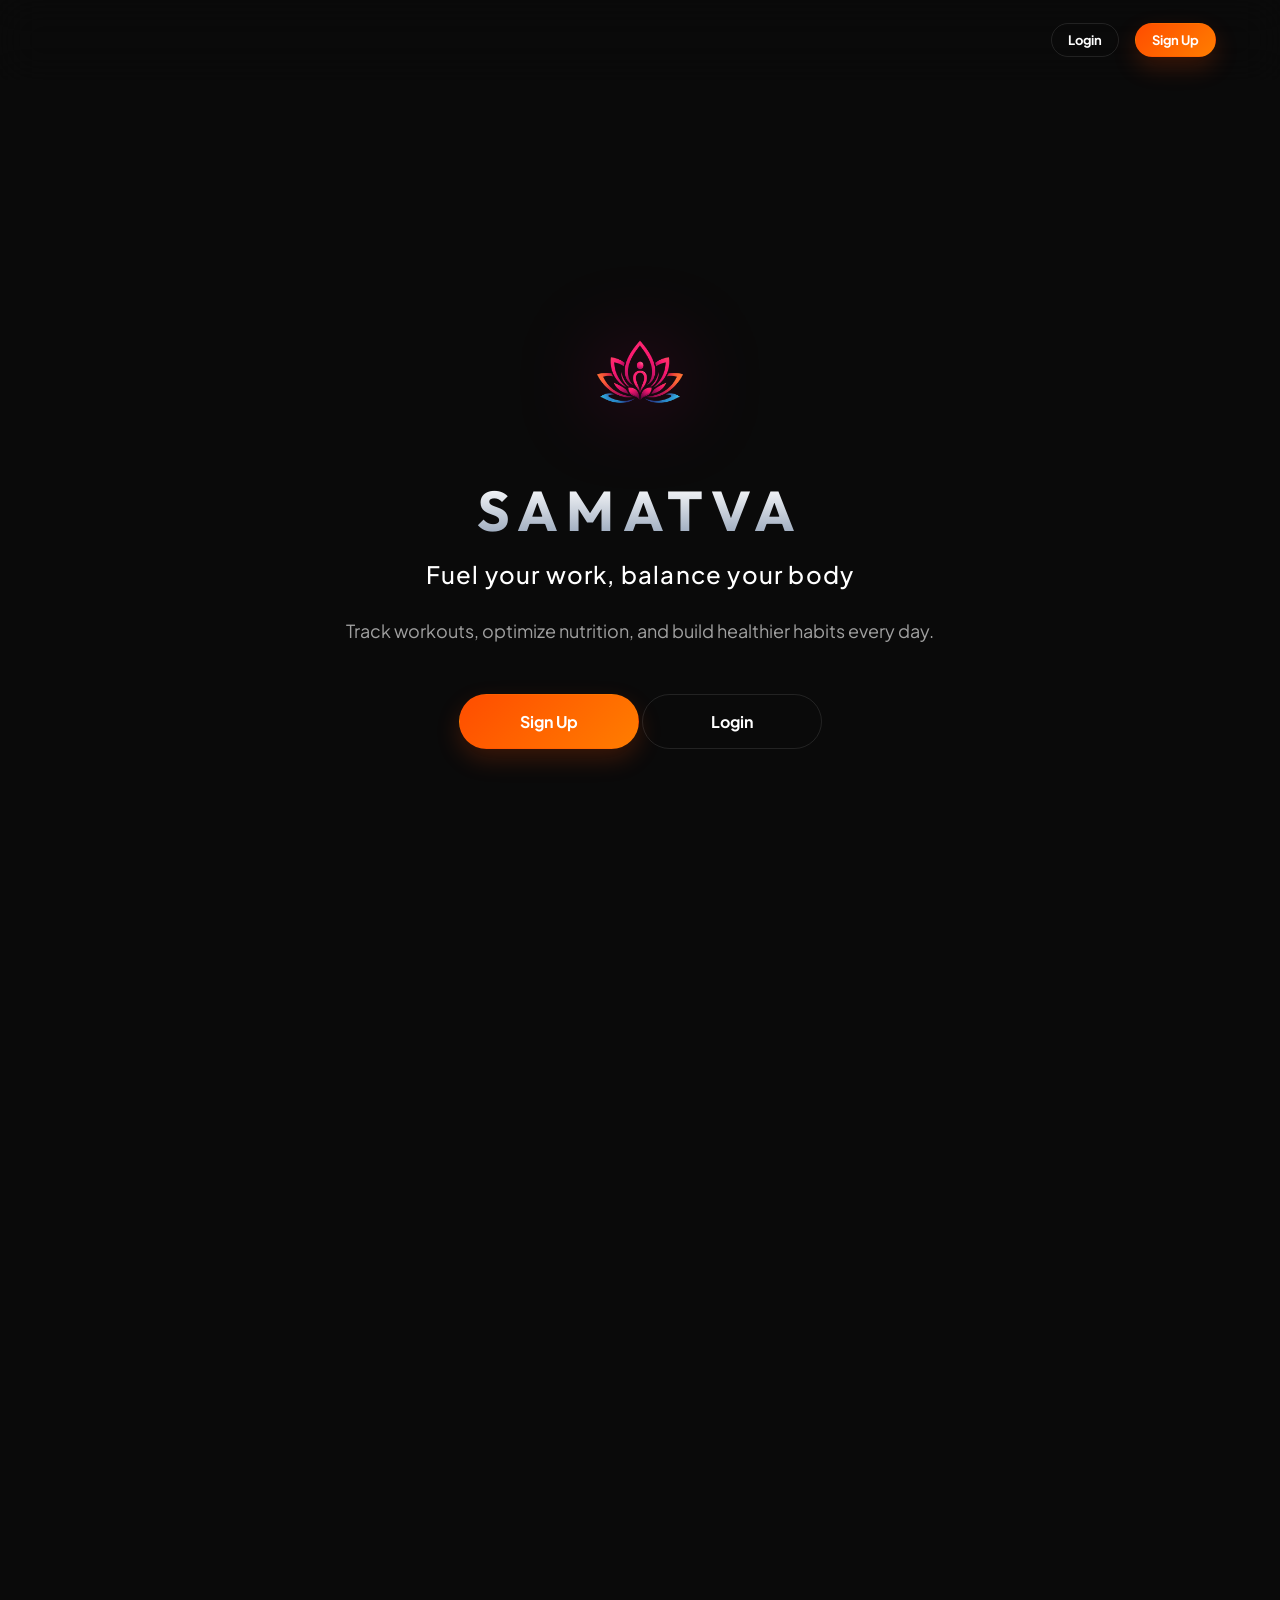
==== templates/index.html @ 3ac5e212 "Initial commit for Samatva" ====
<!DOCTYPE html>
<html lang="en">
<head>
<meta charset="UTF-8"/>
<meta name="viewport" content="width=device-width, initial-scale=1.0"/>
<title>Samatva — Fuel your work, balance your body</title>
<meta name="description" content="Samatva: track workouts, optimize nutrition, and build healthier habits every day."/>
<link rel="stylesheet" href="/static/css/samatva.css"/>
</head>
<body>

<!-- ═══════════════════════════════════════
     HEADER
════════════════════════════════════════ -->
<header id="main-header" style="display:none;">
  <div class="nav-container">
    <a href="#" class="logo-wrap" onclick="navTo('page-home')" style="display: flex; align-items: center; text-decoration: none;">
      <img src="/static/assets/lotus_transparent.png" alt="Samatva Logo" style="height: 56px; width: auto; object-fit: contain; margin-right: 12px; filter: drop-shadow(0 0 12px rgba(255, 0, 128, 0.5));">
      <div class="flex-col" style="display: flex; flex-direction: column; justify-content: center;">
        <div class="brand-name" style="font-size: 22px; color: #fff; line-height: 1;">SAMATVA</div>
        <div class="tagline" style="font-size: 10px; color: #bbb; letter-spacing: 0.05em; font-weight: 700; text-transform: uppercase; margin-top: 4px;">Fuel your work, balance your body</div>
      </div>
    </a>
  </div>
</header>

<!-- ═══════════════════════════════════════
     LANDING PAGE
════════════════════════════════════════ -->
<div id="page-landing" class="page" style="display: none;">
  <header style="position: absolute; background: transparent; border: none; width: 100%;">
    <div class="nav-container" style="justify-content: flex-end;">
      <div class="nav-auth">
        <button class="btn btn-secondary btn-sm" onclick="showAuth('login')">Login</button>
        <button class="btn btn-primary btn-sm" onclick="showAuth('signup')">Sign Up</button>
      </div>
    </div>
  </header>

  <div class="hero-section" style="grid-template-columns: 1fr; text-align: center; display: flex; flex-direction: column; align-items: center; justify-content: center; min-height: 100vh;">
    <div class="hero-content" style="margin: 0 auto; display: flex; flex-direction: column; align-items: center;">
      <img src="/static/assets/lotus_transparent.png" alt="Samatva Logo" onclick="location.reload()" style="height: 140px; width: auto; object-fit: contain; margin-bottom: 32px; filter: drop-shadow(0 0 40px rgba(255, 0, 128, 0.5)); cursor: pointer;">
      <h1 class="brand-name" onclick="location.reload()" style="font-size: 56px; color: #fff; line-height: 1; margin-bottom: 16px; letter-spacing: 0.15em; cursor: pointer;">SAMATVA</h1>
      <h2 style="font-size: 24px; font-weight: 500; color: #fff; margin-bottom: 24px; letter-spacing: 0.05em; font-family: 'Plus Jakarta Sans', sans-serif;">Fuel your work, balance your body</h2>
      <p style="margin: 0 auto 48px; color: var(--text-sec); max-width: 600px; font-size: 18px;">Track workouts, optimize nutrition, and build healthier habits every day.</p>
      <div class="flex justify-center gap-24">
        <button class="btn btn-primary" style="min-width: 180px; font-size: 16px; padding: 16px 32px;" onclick="showAuth('signup')">Sign Up</button>
        <button class="btn btn-secondary" style="min-width: 180px; font-size: 16px; padding: 16px 32px;" onclick="showAuth('login')">Login</button>
      </div>
    </div>
  </div>
</div>

<!-- ═══════════════════════════════════════
     AUTH PAGE
════════════════════════════════════════ -->
<div id="page-auth" class="page flex-center" style="display: none; padding-top: 40px; min-height: 100vh;">
  <div class="container" style="max-width: 480px;">
    <div class="glass card">
      <div class="flex items-center gap-16 mb-24">
        <button class="btn-icon" onclick="navTo('page-landing')" style="background: rgba(255,255,255,0.05); color: #fff; border: 1px solid rgba(255,255,255,0.1); width: 40px; height: 40px; border-radius: 50%; display: flex; items-center; justify-content: center; cursor: pointer;">
          <svg width="20" height="20" viewBox="0 0 24 24" fill="none" stroke="currentColor" stroke-width="2.5" stroke-linecap="round" stroke-linejoin="round"><line x1="19" y1="12" x2="5" y2="12"></line><polyline points="12 19 5 12 12 5"></polyline></svg>
        </button>
        <h2 id="auth-title" style="font-size: 32px; margin: 0;">Welcome Back</h2>
      </div>
      <div id="auth-form">
        <div class="field">
          <label>Email Address</label>
          <input type="email" id="auth-email" class="input" placeholder="name@example.com"/>
        </div>
        <div class="field">
          <label>Password</label>
          <input type="password" id="auth-pass" class="input" placeholder="••••••••"/>
        </div>
        <button class="btn btn-primary btn-block" onclick="handleAuth()">Continue</button>
        <p class="text-center mt-24 text-sm text-muted">
          <span id="auth-toggle-text">Don't have an account?</span> 
          <a href="#" class="text-royal font-bold" id="auth-toggle-btn" onclick="toggleAuthMode()">Sign Up</a>
        </p>
      </div>
    </div>
  </div>
</div>

<!-- ═══════════════════════════════════════
     ONBOARDING (Setup)
════════════════════════════════════════ -->
  <div id="page-onboarding" class="page flex-center" style="display: none; padding-top: 40px; min-height: 100vh;">
  <div class="container" style="max-width: 600px;">
    <div class="glass card">
      <div class="flex items-center gap-16 mb-32" style="position: relative;">
        <button class="btn-icon" onclick="navTo('page-landing')" style="position: absolute; left: 0; background: rgba(255,255,255,0.05); color: #fff; border: 1px solid rgba(255,255,255,0.1); width: 40px; height: 40px; border-radius: 50%; display: flex; items-center; justify-content: center; cursor: pointer;">
          <svg width="20" height="20" viewBox="0 0 24 24" fill="none" stroke="currentColor" stroke-width="2.5" stroke-linecap="round" stroke-linejoin="round"><line x1="19" y1="12" x2="5" y2="12"></line><polyline points="12 19 5 12 12 5"></polyline></svg>
        </button>
        <div class="stats-header text-center flex-1">
          <h2 style="font-size: 28px;">Complete Your Profile</h2>
          <p class="text-sec">Let's personalize your experience</p>
        </div>
      </div>
      
      <div class="flex-col gap-24">
        <div class="field">
          <label>Full Name</label>
          <input id="ob-name" class="input" type="text" placeholder="Enter your name"/>
        </div>
        
        <div class="two-col-grid">
          <div class="field"><label>Age</label><input id="ob-age" class="input" type="number" placeholder="25"/></div>
          <div class="field">
            <label>Gender</label>
            <select id="ob-gender" class="input">
              <option value="Male">Male</option>
              <option value="Female">Female</option>
              <option value="Other">Other</option>
            </select>
          </div>
        </div>
        
        <div class="two-col-grid">
          <div class="field"><label>Weight (kg)</label><input id="ob-weight" class="input" type="number" placeholder="70"/></div>
          <div class="field"><label>Height (cm)</label><input id="ob-height" class="input" type="number" placeholder="175"/></div>
        </div>

        <div class="field">
          <label>Fitness Goal</label>
          <div class="chip-group" id="ob-goal">
            <div class="chip" data-val="Muscle Gain">💪 Muscle Gain</div>
            <div class="chip" data-val="Fat Loss">🔥 Fat Loss</div>
            <div class="chip" data-val="Maintain">⚖️ Maintain</div>
          </div>
        </div>

        <div class="field">
          <label>Dietary Type</label>
          <div class="chip-group" id="ob-diet">
            <div class="chip" data-val="Veg">🌱 Veg</div>
            <div class="chip" data-val="Egg">🥚 Egg</div>
            <div class="chip" data-val="NonVeg">🍗 Non-Veg</div>
            <div class="chip" data-val="Vegan">🌿 Vegan</div>
          </div>
        </div>

        <div class="field mt-32">
          <label>Preferred Food Items</label>
          <div class="chip-group" id="ob-foods"></div>
        </div>

        <div class="field">
          <label>Water Goal (ml)</label>
          <div class="stepper">
            <button class="step-btn" onclick="adj('ob-water', -250)">-</button>
            <span id="ob-water" class="step-val">3000</span>
            <button class="step-btn" onclick="adj('ob-water', 250)">+</button>
          </div>
        </div>

        <div class="flex-col gap-16 mt-32">
          <button class="btn btn-primary btn-block" id="ob-btn" onclick="saveOnboarding()">Save Profile & Enter App</button>
          <button class="btn btn-outline btn-block" onclick="logout()" style="color: var(--vermilion); border-color: rgba(255, 77, 0, 0.2);">Cancel & Logout</button>
        </div>
      </div>
    </div>
  </div>
</div>

<!-- ═══════════════════════════════════════
     MAIN APP WRAPPER
════════════════════════════════════════ -->
<div id="app-wrapper">
  
  <!-- ── HOME DASHBOARD ── -->
  <div id="page-home" class="page" style="display: none;">
    <div class="container" style="max-width: 1000px;">
      <div class="flex justify-between items-start mb-48">
        <div class="flex-col">
          <h2 id="home-greeting" style="font-size: 32px; margin-bottom: 4px;">Hi there! 👋</h2>
          <p id="home-subgreeting" class="text-xs font-bold text-muted uppercase tracking-widest">Your Daily Progress</p>
        </div>
      </div>

      <div class="dashboard-grid mb-48">
        <!-- Summary Cards (Side-by-Side) -->
        <div class="glass card flex items-center justify-between p-24" onclick="navTo('page-workout')" style="cursor: pointer;">
          <div class="flex items-center gap-16">
            <div class="logo-icon" style="background: rgba(255, 77, 0, 0.1); color: var(--vermilion); padding: 10px; border-radius: 10px;">
              <svg width="20" height="20" viewBox="0 0 24 24" fill="none" stroke="currentColor" stroke-width="2.5" stroke-linecap="round" stroke-linejoin="round">
                <line x1="6" y1="12" x2="18" y2="12"></line>
                <rect x="4" y="8" width="2" height="8" rx="1"></rect>
                <rect x="18" y="8" width="2" height="8" rx="1"></rect>
                <path d="M2 10v4"></path>
                <path d="M22 10v4"></path>
              </svg>
            </div>
            <div class="flex-col">
              <h4 class="text-xs font-bold text-muted uppercase mb-4">Workout</h4>
              <div id="home-workout-summary" class="text-sm font-bold">No workout logged</div>
            </div>
          </div>
          <span class="text-muted" style="font-size: 12px;">→</span>
        </div>

        <div class="glass card flex items-center justify-between p-24" onclick="navTo('page-meals')" style="cursor: pointer;">
          <div class="flex items-center gap-16">
            <div class="logo-icon" style="background: rgba(36, 99, 235, 0.1); color: var(--royal); padding: 10px; border-radius: 10px;">
              <svg width="20" height="20" viewBox="0 0 24 24" fill="none" stroke="currentColor" stroke-width="2.5" stroke-linecap="round" stroke-linejoin="round"><path d="M12 2C7.03 2 3 6.03 3 11c0 4.42 3.19 8.09 7.41 8.87l-.41 2.13h4l-.41-2.13C17.81 19.09 21 15.42 21 11c0-4.97-4.03-9-9-9z"></path><path d="M12 15a4 4 0 1 0 0-8 4 4 0 0 0 0 8z"></path></svg>
            </div>
            <div class="flex-col">
              <h4 class="text-xs font-bold text-muted uppercase mb-4">Nutrition</h4>
              <div id="home-nutrition-summary" class="text-sm font-bold">0 / 2400 kcal</div>
            </div>
          </div>
          <div class="water-progress-wrap" style="width: 80px; height: 6px;">
            <div id="home-nutrition-bar" class="water-bar" style="width: 0%; background: var(--amber);"></div>
          </div>
        </div>

        <div class="glass card p-24">
          <div class="flex items-center gap-16 mb-16">
            <div class="logo-icon" style="background: rgba(0, 195, 255, 0.1); color: var(--light-blue); padding: 10px; border-radius: 10px;">
              <svg width="20" height="20" viewBox="0 0 24 24" fill="none" stroke="currentColor" stroke-width="2.5" stroke-linecap="round" stroke-linejoin="round"><path d="M12 2.69l5.66 5.66a8 8 0 1 1-11.31 0z"></path></svg>
            </div>
            <div class="flex-col">
              <h4 class="text-xs font-bold text-muted uppercase mb-4">Water Intake</h4>
              <div id="home-water-label" class="text-sm font-bold">0 / 3000 ml</div>
            </div>
          </div>
          <div class="water-progress-wrap mb-16">
            <div id="home-water-bar" class="water-bar" style="width: 0%;"></div>
          </div>
          <div class="flex-col gap-12">
            <div class="flex items-center justify-between glass card-sm" style="padding: 8px 16px; border-radius: var(--r-full); border: 1px solid rgba(255,255,255,0.05);">
              <button class="btn btn-sm" style="color: var(--vermilion); padding: 0 16px; font-size: 16px; min-width: 44px; background: transparent; border: none;" onclick="logWater(-250)">-</button>
              <span class="text-sm font-bold flex-1 text-center">250 ml</span>
              <button class="btn btn-sm" style="color: var(--light-blue); padding: 0 16px; font-size: 16px; min-width: 44px; background: transparent; border: none;" onclick="logWater(250)">+</button>
            </div>
            <div class="flex items-center justify-between glass card-sm" style="padding: 8px 16px; border-radius: var(--r-full); border: 1px solid rgba(255,255,255,0.05);">
              <button class="btn btn-sm" style="color: var(--vermilion); padding: 0 16px; font-size: 16px; min-width: 44px; background: transparent; border: none;" onclick="logWater(-500)">-</button>
              <span class="text-sm font-bold flex-1 text-center">500 ml</span>
              <button class="btn btn-sm" style="color: var(--light-blue); padding: 0 16px; font-size: 16px; min-width: 44px; background: transparent; border: none;" onclick="logWater(500)">+</button>
            </div>
            <div class="flex items-center justify-between glass card-sm" style="padding: 8px 16px; border-radius: var(--r-full); border: 1px solid rgba(255,255,255,0.05);">
              <button class="btn btn-sm" style="color: var(--vermilion); padding: 0 16px; font-size: 16px; min-width: 44px; background: transparent; border: none;" onclick="logWater(-1000)">-</button>
              <span class="text-sm font-bold flex-1 text-center">1 L</span>
              <button class="btn btn-sm" style="color: var(--light-blue); padding: 0 16px; font-size: 16px; min-width: 44px; background: transparent; border: none;" onclick="logWater(1000)">+</button>
            </div>
            <button class="btn btn-outline btn-block mt-8" style="color: var(--hot-pink); border-color: rgba(255, 0, 128, 0.2);" onclick="logWater('reset')">Reset Today</button>
          </div>
        </div>

        <div class="glass card p-24">
          <div class="flex items-center gap-16 mb-16">
            <div class="logo-icon" style="background: rgba(255, 215, 0, 0.1); color: #ffd700; padding: 10px; border-radius: 10px;">
              <span>🔥</span>
            </div>
            <div class="flex-col">
              <h4 class="text-xs font-bold text-muted uppercase mb-4">Daily Streak</h4>
              <div id="home-streak-val" class="text-sm font-bold">0 Days · 85% Recovery</div>
            </div>
          </div>
          <div class="flex-col gap-12">
            <h4 class="text-xs font-bold text-muted uppercase tracking-widest" style="font-size: 10px;">Quick Macro Check</h4>
            <div class="macro-rings-row" id="home-rings" style="justify-content: space-around; transform: scale(0.85); margin-top: -10px;"></div>
          </div>
        </div>
      </div>

      <div class="mb-48">
        <h3 class="text-sm font-bold text-muted uppercase tracking-widest mb-24">Smart Suggestions</h3>
        <div id="home-suggestions" class="flex-col gap-16">
          <!-- Suggestion popups injected -->
        </div>
      </div>
    </div>
  </div>

  <!-- ── WORKOUT PAGE ── -->
  <div id="page-workout" class="page">
    <div class="container" style="max-width: 900px;">
      <div class="stats-header">
        <h1>Workout Log</h1>
        <p class="text-sec" id="wo-date-label"></p>
      </div>

      <div id="wo-success-msg" class="streak-card mb-24" style="display:none; color: var(--green); border-color: rgba(0, 255, 133, 0.2); background: rgba(0, 255, 133, 0.05); width: 100%; justify-content: center;">
        <span>✅</span> WORKOUT SAVED SUCCESSFULLY 💪
      </div>

      <div id="wo-summary-card" class="glass card mb-32" style="display:none;">
        <div class="flex justify-between items-center mb-24">
          <div class="card-title">Workout Saved Successfully 💪</div>
        </div>
        <div id="wo-summary-display"></div>
        <button class="btn btn-secondary btn-block mt-24" onclick="editWorkout()">Update Workout</button>
      </div>

      <div id="wo-form" class="glass card">
        <div class="flex-col gap-32">
          
          <div class="field">
            <label>Muscles Trained</label>
            <div class="chip-group" id="wo-muscles">
              <div class="chip" data-val="Chest" style="display:flex; flex-direction:column; align-items:center; gap:4px;"><span style="font-size:20px">🛡️</span>Chest</div>
              <div class="chip" data-val="Back" style="display:flex; flex-direction:column; align-items:center; gap:4px;"><span style="font-size:20px">🦇</span>Back</div>
              <div class="chip" data-val="Shoulders" style="display:flex; flex-direction:column; align-items:center; gap:4px;"><span style="font-size:20px">⛰️</span>Shoulders</div>
              <div class="chip" data-val="Biceps" style="display:flex; flex-direction:column; align-items:center; gap:4px;"><span style="font-size:20px">💪</span>Biceps</div>
              <div class="chip" data-val="Triceps" style="display:flex; flex-direction:column; align-items:center; gap:4px;"><span style="font-size:20px">⚡</span>Triceps</div>
              <div class="chip" data-val="Legs" style="display:flex; flex-direction:column; align-items:center; gap:4px;"><span style="font-size:20px">🦵</span>Legs</div>
              <div class="chip" data-val="Core" style="display:flex; flex-direction:column; align-items:center; gap:4px;"><span style="font-size:20px">🧱</span>Core / Abs</div>
              <div class="chip" data-val="Full Body" style="display:flex; flex-direction:column; align-items:center; gap:4px;"><span style="font-size:20px">🔥</span>Full Body</div>
              <div class="chip" data-val="Cardio" style="display:flex; flex-direction:column; align-items:center; gap:4px;"><span style="font-size:20px">🏃</span>Cardio</div>
            </div>
          </div>

          <div class="two-col-grid">
            <div class="field">
              <label>Workout Duration</label>
              <div class="flex gap-12">
                <div class="flex-1 flex-col flex">
                  <p class="text-center text-xs text-muted mb-8 uppercase font-bold" style="text-align: left; margin-bottom: 8px;">Hours</p>
                  <input type="number" id="wo-hr" class="input" placeholder="0" min="0"/>
                </div>
                <div class="flex-1 flex-col flex">
                  <p class="text-center text-xs text-muted mb-8 uppercase font-bold" style="text-align: left; margin-bottom: 8px;">Minutes</p>
                  <input type="number" id="wo-min" class="input" placeholder="45" min="0" max="59"/>
                </div>
              </div>
            </div>
            <div class="field">
              <label>Intensity</label>
              <div class="three-col-grid" style="gap: 8px;">
                <div class="chip text-center" data-val="Light" onclick="selectIntensity(this)">Light</div>
                <div class="chip text-center" data-val="Moderate" onclick="selectIntensity(this)">Moderate</div>
                <div class="chip text-center" data-val="Intense" onclick="selectIntensity(this)">Intense</div>
              </div>
            </div>
          </div>

          <div class="two-col-grid">
            <div class="field">
              <label>Total Sets</label>
              <input type="number" id="wo-sets-in" class="input" placeholder="12"/>
            </div>
            <div class="field">
              <label>Average Reps</label>
              <input type="number" id="wo-reps-in" class="input" placeholder="10"/>
            </div>
          </div>

          <div class="field">
            <label>Did you do cardio today?</label>
            <div class="flex gap-12 mb-16">
              <div class="chip text-center flex-1" id="wo-cardio-no" data-val="No" onclick="selectCardio(false)">No</div>
              <div class="chip text-center flex-1" id="wo-cardio-yes" data-val="Yes" onclick="selectCardio(true)">Yes</div>
            </div>
            <div id="wo-cardio-dur-container" style="display: none;">
              <input type="number" id="wo-cardio-dur" class="input" placeholder="Cardio Duration (min)"/>
            </div>
          </div>

          <button class="btn btn-primary btn-block" id="wo-save-btn" onclick="saveWorkout()">Save Workout Session</button>
        </div>
      </div>
    </div>
  </div>

  <!-- ── MEALS PAGE ── -->
  <div id="page-meals" class="page">
    <div class="container" style="max-width: 1000px;">
      <div class="stats-header mb-48">
        <h1 style="font-size: 36px;">Nutrition Tracker</h1>
        <p class="text-sec">Fuel your progress with precision</p>
      </div>

      <div class="flex-col gap-24 mb-48">
        <!-- Daily Summary Card -->
        <div class="glass card p-24">
          <div id="m-cal-summary-card" class="mb-32"></div>
          
          <div class="flex-col gap-24">
            <div id="m-prot-val"></div>
            <div id="m-carb-val"></div>
            <div id="m-fat-val"></div>
          </div>
        </div>

        <!-- Food Selection -->
        <div class="glass card p-24">
            <div class="flex gap-12">
              <button class="btn btn-outline btn-sm" onclick="openCustomFoodModal('permanent')">Add Custom Food</button>
              <button class="btn btn-outline btn-sm" onclick="openCustomFoodModal('temporary')">Log One-Time Food</button>
            </div>
          <div id="meals-quick-chips" class="chip-group"></div>
        </div>



        <!-- Daily Log Sections -->
        <div class="glass card p-24">
          <h3 class="text-sm font-bold text-muted uppercase tracking-widest mb-24">Daily Meal Log</h3>
          <div id="meals-sections" class="flex-col gap-16"></div>
        </div>
      </div>
    </div>
  </div>

  <!-- ── HISTORY PAGE ── -->
  <div id="page-history" class="page">
    <div class="container" style="max-width: 1000px;">
      <div class="stats-header">
        <h1>History</h1>
      </div>

      <div class="dashboard-grid">
        <div class="glass card">
          <div class="flex items-center justify-between mb-32">
            <button class="step-btn" onclick="changeMonth(-1)">‹</button>
            <h3 id="hist-month-label" style="font-size: 24px;">April 2026</h3>
            <button class="step-btn" onclick="changeMonth(1)">›</button>
          </div>
          <div class="cal-grid" id="hist-cal-headers"></div>
          <div class="cal-grid mt-16" id="hist-cal-grid" style="gap: 12px;"></div>
        </div>

        <div class="glass card">
          <div class="card-title">Recent Logs (Last 7 Days)</div>
          <div id="hist-recent-logs" class="flex-col gap-16" style="overflow-y: auto; max-height: 600px;"></div>
        </div>
      </div>
    </div>
  </div>

  <!-- ── PROFILE PAGE ── -->
  <div id="page-profile" class="page flex-center" style="display: none; padding-top: 40px; min-height: 100vh;">
    <div class="container" style="max-width: 800px;">
      <div class="flex items-center gap-16 mb-32" style="position: relative;">
        <button class="btn-icon" onclick="navTo('page-landing')" style="position: absolute; left: 0; background: rgba(255,255,255,0.05); color: #fff; border: 1px solid rgba(255,255,255,0.1); width: 40px; height: 40px; border-radius: 50%; display: flex; items-center; justify-content: center; cursor: pointer;">
          <svg width="20" height="20" viewBox="0 0 24 24" fill="none" stroke="currentColor" stroke-width="2.5" stroke-linecap="round" stroke-linejoin="round"><line x1="19" y1="12" x2="5" y2="12"></line><polyline points="12 19 5 12 12 5"></polyline></svg>
        </button>
        <div class="stats-header text-center flex-1">
          <h2 style="font-size: 28px;">User Profile</h2>
          <p class="text-sec">Manage your health preferences</p>
        </div>
      </div>

      <div class="glass card">
        <div class="card-title">Personal Information</div>
          <div id="profile-success" class="streak-card mb-24" style="display:none; color: var(--green); border-color: rgba(0, 255, 133, 0.2);">
            ✅ PROFILE UPDATED SUCCESSFULLY
          </div>
          
          <div class="two-col-grid">
            <div class="field"><label>Name</label><input id="pf-name" class="input" type="text" placeholder="Your Name"/></div>
            <div class="field">
              <label>Gender</label>
              <select id="pf-gender" class="input">
                <option>Male</option><option>Female</option><option>Other</option>
              </select>
            </div>
          </div>
          
          <div class="three-col-grid">
            <div class="field"><label>Age</label><input id="pf-age" class="input" type="number" placeholder="25"/></div>
            <div class="field"><label>Weight (kg)</label><input id="pf-weight" class="input" type="number" placeholder="70"/></div>
            <div class="field"><label>Height (cm)</label><input id="pf-height" class="input" type="number" placeholder="175"/></div>
          </div>

          <div class="field">
            <label>Fitness Goal</label>
            <div class="chip-group" id="pf-goal">
              <div class="chip" data-val="Muscle Gain">💪 Muscle Gain</div>
              <div class="chip" data-val="Fat Loss">🔥 Fat Loss</div>
              <div class="chip" data-val="Maintain">⚖️ Maintain</div>
              <div class="chip" data-val="Endurance">🏃 Endurance</div>
            </div>
          </div>

          <div class="field">
            <label>Diet Type</label>
            <div class="chip-group" id="pf-diet">
              <div class="chip" data-val="Veg">🌱 Vegetarian</div>
              <div class="chip" data-val="Egg">🥚 Eggetarian</div>
              <div class="chip" data-val="NonVeg">🍗 Non-Vegetarian</div>
              <div class="chip" data-val="Vegan">🌿 Vegan</div>
            </div>
          </div>

          <div class="field">
            <label>Water Goal (ml)</label>
            <div class="stepper">
              <button class="step-btn" onclick="adj('pf-water', -250)">-</button>
              <span id="pf-water" class="step-val">3000</span>
              <button class="step-btn" onclick="adj('pf-water', 250)">+</button>
            </div>
          </div>

          <div class="field">
            <label>Preferred Food Items</label>
            <div class="chip-group" id="pf-foods"></div>
          </div>

          <div class="flex-col gap-16 mt-32">
            <button class="btn btn-outline btn-block mb-32" onclick="openCustomFoodModal('permanent')">Add Custom Food</button>
            <div class="flex gap-16" style="justify-content: center;">
              <button class="btn btn-primary" id="pf-btn" onclick="saveProfile()" style="min-width: 200px;">Update Profile</button>
              <button class="btn btn-outline" onclick="logout()" style="color: var(--vermilion); border-color: rgba(255, 77, 0, 0.2); min-width: 150px;">Logout</button>
            </div>
          </div>
        </div>
      </div>
    </div>
  </div>

</div>

<!-- ═══════════════════════════════════════
     MODALS
════════════════════════════════════════ -->
<div class="modal-backdrop" id="food-modal">
  <div class="modal-content">
    <div class="flex justify-between items-center mb-32">
      <h3 style="font-size: 24px;">Add Nutrition Entry</h3>
      <button class="btn btn-outline btn-sm" onclick="closeFoodModal()">✕</button>
    </div>
    
    <div class="field">
      <label>Select Food Item</label>
      <select id="fm-food" class="input"></select>
    </div>
    
    <div class="field">
      <label>Quantity</label>
      <div class="stepper">
        <button class="step-btn" onclick="adjFoodQty(-1)">-</button>
        <span id="fm-qty" class="step-val">1</span>
        <button class="step-btn" onclick="adjFoodQty(1)">+</button>
      </div>
      <p id="fm-unit" class="text-center text-xs text-muted mt-12 uppercase font-bold tracking-widest">units</p>
    </div>
    
    <div class="glass card-sm mb-32" id="fm-preview" style="background: rgba(255,255,255,0.01);">
      <p class="text-muted text-xs text-center">Select an item to see nutrition estimate</p>
    </div>
    
    <button class="btn btn-primary btn-block" onclick="addFoodItem()">Add to Daily Log</button>
  </div>
</div>

<div class="modal-backdrop" id="custom-food-modal">
  <div class="modal-content">
    <div class="flex justify-between items-center mb-32">
      <h3 style="font-size: 24px;" id="cf-modal-title">Add Custom Food</h3>
      <button class="btn btn-outline btn-sm" onclick="closeCustomFoodModal()">✕</button>
    </div>
    
    <div class="field">
      <label>Food Name</label>
      <input type="text" id="cf-name" class="input" list="food-suggestions" placeholder="Search or enter name..." oninput="autoFillMacros()"/>
      <datalist id="food-suggestions"></datalist>
    </div>

    <div class="two-col-grid">
      <div class="field">
        <label>Quantity</label>
        <input type="number" id="cf-qty" class="input" value="1"/>
      </div>
      <div class="field">
        <label>Unit</label>
        <select id="cf-unit" class="input">
          <option>bowl</option>
          <option>piece</option>
          <option>glass</option>
          <option>grams</option>
          <option>scoop</option>
        </select>
      </div>
    </div>

    <div class="glass card-sm mt-16 p-16" id="cf-preview" style="background: rgba(255,255,255,0.02); display: none;">
      <div class="flex justify-between items-center mb-8">
        <span class="text-xs text-muted uppercase font-bold">Nutrition Estimate</span>
        <span class="text-xs text-amber font-bold" id="cf-preview-cal">0 kcal</span>
      </div>
      <div class="flex gap-12">
        <div class="flex-1"><div class="text-xs text-muted">Protein</div><div class="text-sm font-bold text-hot-pink" id="cf-preview-p">0g</div></div>
        <div class="flex-1"><div class="text-xs text-muted">Carbs</div><div class="text-sm font-bold text-royal" id="cf-preview-c">0g</div></div>
        <div class="flex-1"><div class="text-xs text-muted">Fats</div><div class="text-sm font-bold text-vermilion" id="cf-preview-f">0g</div></div>
      </div>
    </div>

    <div id="cf-manual-section" style="display: none;">
      <div class="card-title text-xs text-muted mt-24 mb-16">DEFINE NUTRIENTS (NEW FOOD)</div>
      <div class="three-col-grid">
        <div class="field"><label>Prot</label><input type="number" id="cf-p" class="input" placeholder="0"/></div>
        <div class="field"><label>Carb</label><input type="number" id="cf-c" class="input" placeholder="0"/></div>
        <div class="field"><label>Fat</label><input type="number" id="cf-f" class="input" placeholder="0"/></div>
      </div>
    </div>

    </div>

    <button class="btn btn-primary btn-block" id="cf-submit-btn" onclick="addCustomFoodItem()">Save Food</button>
  </div>
</div>

<div class="modal-backdrop" id="day-report-modal">
  <div class="modal-content">
    <div class="flex justify-between items-center mb-32">
      <h3 id="dr-title">Daily Summary</h3>
      <button class="btn btn-outline btn-sm" onclick="closeDayReport()">✕</button>
    </div>
    <div id="dr-content"></div>
  </div>
</div>

<nav id="bottom-nav">
  <div class="bottom-nav-container">
    <a class="bottom-nav-link active" data-page="page-home" onclick="navTo('page-home')">
      <span class="icon">
        <svg width="24" height="24" viewBox="0 0 24 24" fill="none" stroke="currentColor" stroke-width="2" stroke-linecap="round" stroke-linejoin="round"><path d="M3 9l9-7 9 7v11a2 2 0 0 1-2 2H5a2 2 0 0 1-2-2z"></path><polyline points="9 22 9 12 15 12 15 22"></polyline></svg>
      </span>
      <span>Home</span>
    </a>
    <a class="bottom-nav-link" data-page="page-workout" onclick="navTo('page-workout')">
      <span class="icon">
        <svg width="24" height="24" viewBox="0 0 24 24" fill="none" stroke="currentColor" stroke-width="2" stroke-linecap="round" stroke-linejoin="round">
          <line x1="6" y1="12" x2="18" y2="12"></line>
          <rect x="4" y="8" width="2" height="8" rx="1"></rect>
          <rect x="18" y="8" width="2" height="8" rx="1"></rect>
          <path d="M2 10v4"></path>
          <path d="M22 10v4"></path>
        </svg>
      </span>
      <span>Workout</span>
    </a>
    <a class="bottom-nav-link" data-page="page-meals" onclick="navTo('page-meals')">
      <span class="icon">
        <svg width="24" height="24" viewBox="0 0 24 24" fill="none" stroke="currentColor" stroke-width="2" stroke-linecap="round" stroke-linejoin="round"><path d="M12 2C7.03 2 3 6.03 3 11c0 4.42 3.19 8.09 7.41 8.87l-.41 2.13h4l-.41-2.13C17.81 19.09 21 15.42 21 11c0-4.97-4.03-9-9-9z"></path><path d="M12 15a4 4 0 1 0 0-8 4 4 0 0 0 0 8z"></path></svg>
      </span>
      <span>Meals</span>
    </a>
    <a class="bottom-nav-link" data-page="page-history" onclick="navTo('page-history')">
      <span class="icon">
        <svg width="24" height="24" viewBox="0 0 24 24" fill="none" stroke="currentColor" stroke-width="2" stroke-linecap="round" stroke-linejoin="round"><rect x="3" y="4" width="18" height="18" rx="2" ry="2"></rect><line x1="16" y1="2" x2="16" y2="6"></line><line x1="8" y1="2" x2="8" y2="6"></line><line x1="3" y1="10" x2="21" y2="10"></line></svg>
      </span>
      <span>History</span>
    </a>
    <a class="bottom-nav-link" data-page="page-profile" onclick="navTo('page-profile')">
      <span class="icon">
        <svg width="24" height="24" viewBox="0 0 24 24" fill="none" stroke="currentColor" stroke-width="2" stroke-linecap="round" stroke-linejoin="round"><path d="M20 21v-2a4 4 0 0 0-4-4H8a4 4 0 0 0-4 4v2"></path><circle cx="12" cy="7" r="4"></circle></svg>
      </span>
      <span>Profile</span>
    </a>
  </div>
</nav>

<div id="toast">Changes Saved</div>

<script src="/static/js/samatva.js"></script>
</body>
</html>
---- static/css/samatva.css ----
@import url('https://fonts.googleapis.com/css2?family=Outfit:wght@300;400;500;600;700;800&family=Plus+Jakarta+Sans:wght@400;500;600;700&display=swap');

:root {
  --bg: #050505;
  --bg-deep: #000000;
  --card-bg: rgba(15, 15, 15, 0.7);
  --glass: rgba(20, 20, 20, 0.6);
  --border: rgba(255, 255, 255, 0.05);
  --border-hi: rgba(255, 255, 255, 0.1);
  --text: #ffffff;
  --text-sec: #a0a0a0;
  --text-muted: #606060;
  
  --hot-pink: #ff0080;
  --vermilion: #ff4d00;
  --royal: #2463eb;
  --light-blue: #00c3ff;
  --amber: #ffaa00;
  --green: #00ff85;
  
  --r-lg: 32px;
  --r-md: 20px;
  --r-sm: 12px;
  --r-full: 9999px;
  
  --header-h: 80px;
  --pad: 24px;
  
  --container-max: 1200px;
  
  --shadow-lg: 0 20px 50px rgba(0,0,0,0.5);
  --glow-pink: 0 0 20px rgba(255, 0, 128, 0.2);
}

* {
  box-sizing: border-box;
  margin: 0;
  padding: 0;
  -webkit-tap-highlight-color: transparent;
}

body {
  background: var(--bg);
  color: var(--text);
  font-family: 'Plus Jakarta Sans', sans-serif;
  line-height: 1.6;
  overflow-x: hidden;
  background-attachment: fixed;
}

/* Matte Black Base */
body {
  background: #0A0A0A;
  color: var(--text);
  font-family: 'Plus Jakarta Sans', sans-serif;
  line-height: 1.6;
  overflow-x: hidden;
}

/* Typography */
h1, h2, h3, .brand-name {
  font-family: 'Outfit', sans-serif;
  font-weight: 700;
  letter-spacing: -0.02em;
}

/* ── HEADER / NAVBAR ── */
header {
  position: fixed;
  top: 0;
  left: 0;
  right: 0;
  height: var(--header-h);
  background: rgba(5, 5, 5, 0.8);
  backdrop-filter: blur(20px);
  -webkit-backdrop-filter: blur(20px);
  border-bottom: 1px solid var(--border);
  z-index: 1000;
  display: flex;
  align-items: center;
}

.nav-container {
  width: 100%;
  max-width: var(--container-max);
  margin: 0 auto;
  padding: 0 var(--pad);
  display: flex;
  justify-content: space-between;
  align-items: center;
}

.logo-wrap {
  display: flex;
  align-items: center;
  gap: 12px;
  text-decoration: none;
}

.logo-icon {
  width: 40px;
  height: 40px;
  background: linear-gradient(135deg, var(--vermilion), var(--hot-pink));
  border-radius: 12px;
  display: flex;
  align-items: center;
  justify-content: center;
  font-size: 24px;
  box-shadow: 0 8px 20px rgba(255, 77, 0, 0.3);
}

.nav-auth {
  display: flex;
  gap: 16px;
  align-items: center;
}

/* ── BOTTOM NAVIGATION (APP) ── */
#bottom-nav {
  position: fixed;
  bottom: 0;
  left: 0;
  right: 0;
  height: 80px;
  background: rgba(10, 10, 10, 0.8);
  backdrop-filter: blur(30px);
  -webkit-backdrop-filter: blur(30px);
  border-top: 1px solid var(--border);
  z-index: 1000;
  display: none;
  justify-content: center;
  align-items: center;
}

.bottom-nav-container {
  width: 100%;
  max-width: 600px;
  display: flex;
  justify-content: space-around;
  padding: 0 20px;
}

.bottom-nav-link {
  display: flex;
  flex-direction: column;
  align-items: center;
  gap: 6px;
  color: var(--text-sec);
  text-decoration: none;
  font-size: 11px;
  font-weight: 700;
  text-transform: uppercase;
  letter-spacing: 0.05em;
  transition: all 0.3s;
  cursor: pointer;
  padding: 10px;
}

.bottom-nav-link .icon {
  font-size: 24px;
  transition: transform 0.3s;
}

.bottom-nav-link:hover, .bottom-nav-link.active {
  color: var(--hot-pink);
}

.bottom-nav-link.active .icon {
  transform: translateY(-4px);
  filter: drop-shadow(0 0 10px var(--hot-pink));
}

/* ── LANDING PAGE ── */
#page-landing {
  min-height: 100vh;
  display: flex;
  flex-direction: column;
  padding-top: var(--header-h);
}

.hero-section {
  flex: 1;
  display: grid;
  grid-template-columns: 1fr 1fr;
  align-items: center;
  gap: 60px;
  max-width: var(--container-max);
  margin: 0 auto;
  padding: 80px var(--pad);
}

.hero-content h1 {
  font-size: 72px;
  line-height: 1.1;
  margin-bottom: 24px;
  background: linear-gradient(to bottom, #fff, #94A3B8);
  -webkit-background-clip: text;
  -webkit-text-fill-color: transparent;
}

.hero-content p {
  font-size: 20px;
  color: var(--text-sec);
  margin-bottom: 48px;
  max-width: 500px;
}

.hero-visual {
  position: relative;
  display: flex;
  justify-content: center;
  align-items: center;
}

.hero-blob {
  position: absolute;
  width: 500px;
  height: 500px;
  background: radial-gradient(circle, rgba(255, 77, 0, 0.15), rgba(255, 0, 128, 0.15), transparent 70%);
  filter: blur(60px);
  animation: rotate 20s linear infinite;
}

@keyframes rotate {
  from { transform: rotate(0deg); }
  to { transform: rotate(360deg); }
}

.hero-mockup {
  width: 100%;
  max-width: 460px;
  aspect-ratio: 16/10;
  background: var(--glass);
  backdrop-filter: blur(30px);
  border: 1px solid var(--border-hi);
  border-radius: var(--r-xl);
  box-shadow: var(--shadow-lg);
  padding: 40px;
  display: flex;
  flex-direction: column;
  gap: 20px;
}

/* ── LAYOUT & APP CONTAINER ── */
#app-wrapper {
  padding-top: 100px;
  padding-bottom: 120px;
  min-height: 100vh;
}

.container {
  width: 100%;
  max-width: var(--container-max);
  margin: 0 auto;
  padding: 0 var(--pad);
}

.page {
  display: none;
  animation: fadeIn 0.5s ease;
}

.page.active {
  display: block;
}

.page.active.flex-center {
  display: flex;
  align-items: center;
  justify-content: center;
}

@keyframes fadeIn {
  from { opacity: 0; transform: translateY(10px); }
  to { opacity: 1; transform: translateY(0); }
}

/* ── GRID SYSTEM ── */
.dashboard-grid {
  display: grid;
  grid-template-columns: 2fr 1fr;
  gap: 32px;
}

.three-col-grid {
  display: grid;
  grid-template-columns: repeat(3, 1fr);
  gap: 24px;
}

.two-col-grid {
  display: grid;
  grid-template-columns: 1fr 1fr;
  gap: 24px;
}

/* ── GLASS COMPONENTS ── */
.glass {
  background: #111; /* Darker, more matte */
  backdrop-filter: blur(24px);
  -webkit-backdrop-filter: blur(24px);
  border: 1px solid var(--border);
  border-radius: var(--r-lg);
  position: relative;
  overflow: hidden;
  transition: transform 0.3s cubic-bezier(0.4, 0, 0.2, 1), border-color 0.3s;
}

.glass:hover {
  border-color: var(--border-hi);
}

.card {
  padding: 32px;
  height: 100%;
}

.card-title {
  font-size: 18px;
  font-weight: 700;
  margin-bottom: 24px;
  display: flex;
  align-items: center;
  gap: 12px;
}

/* ── BUTTONS ── */
.btn {
  display: inline-flex;
  align-items: center;
  justify-content: center;
  padding: 14px 28px;
  border-radius: var(--r-full);
  font-family: inherit;
  font-size: 15px;
  font-weight: 700;
  cursor: pointer;
  transition: all 0.3s cubic-bezier(0.4, 0, 0.2, 1);
  border: 1px solid transparent;
  gap: 10px;
  text-decoration: none;
}

.btn-primary {
  background: linear-gradient(135deg, var(--vermilion), #FF7D00);
  color: #fff;
  box-shadow: 0 10px 25px rgba(255, 77, 0, 0.2);
}

.btn-primary:hover {
  transform: translateY(-2px);
  box-shadow: 0 15px 35px rgba(255, 77, 0, 0.4);
}

.btn-secondary {
  background: var(--glass-hi);
  color: var(--text);
  border: 1px solid var(--border-hi);
}

.btn-secondary:hover {
  background: rgba(255, 255, 255, 0.1);
  border-color: rgba(255, 255, 255, 0.4);
}

.btn-outline {
  background: transparent;
  border: 1px solid var(--border);
  color: var(--text-sec);
}

.btn-outline:hover {
  border-color: var(--text-sec);
  color: #fff;
}

.btn-block {
  width: 100%;
  display: flex;
}

.btn-sm {
  padding: 8px 16px;
  font-size: 13px;
}

/* ── INPUTS ── */
.field { margin-bottom: 24px; }
.field label {
  display: block;
  font-size: 13px;
  font-weight: 700;
  color: var(--text-muted);
  margin-bottom: 10px;
  text-transform: uppercase;
  letter-spacing: 0.1em;
}

.input {
  width: 100%;
  padding: 16px 20px;
  background: rgba(255, 255, 255, 0.03);
  border: 1px solid var(--border);
  border-radius: var(--r-full);
  color: var(--text);
  font-family: inherit;
  font-size: 16px;
  transition: all 0.3s;
  outline: none;
  -webkit-appearance: none;
  appearance: none;
}

.input option {
  background: #111;
  color: #fff;
}

.dashboard-grid {
  display: grid;
  grid-template-columns: repeat(2, 1fr);
  gap: 24px;
  width: 100%;
}

.wo-summary-grid {
  display: grid;
  grid-template-columns: repeat(auto-fit, minmax(140px, 1fr));
  gap: 16px;
  width: 100%;
}

@media (max-width: 768px) {
  .dashboard-grid {
    grid-template-columns: 1fr;
  }
}

.wo-stat-box {
  background: #111;
  border: 1px solid var(--border);
  border-radius: var(--r-md);
  padding: 20px 16px;
  display: flex;
  flex-direction: column;
  align-items: center;
  justify-content: center;
  text-align: center;
  min-width: 0;
  transition: all 0.3s;
}

.wo-stat-label {
  font-size: 11px;
  font-weight: 800;
  color: var(--text-muted);
  text-transform: uppercase;
  letter-spacing: 0.15em;
  margin-bottom: 8px;
}

.wo-stat-value {
  font-size: 16px;
  font-weight: 700;
  color: #fff;
  word-break: break-word;
}

/* Specific Accent Borders for Stats */
.wo-stat-box:nth-child(1) { border-bottom: 2px solid var(--vermilion); }
.wo-stat-box:nth-child(2) { border-bottom: 2px solid var(--royal); }
.wo-stat-box:nth-child(3) { border-bottom: 2px solid var(--hot-pink); }
.wo-stat-box:nth-child(4) { border-bottom: 2px solid var(--light-blue); }
.wo-stat-box:nth-child(5) { border-bottom: 2px solid var(--vermilion); }
.wo-stat-box:nth-child(6) { border-bottom: 2px solid var(--royal); }

.wo-stat-box:hover {
  transform: translateY(-4px);
  border-color: var(--border-hi);
  background: #151515;
}

.input:focus {
  border-color: var(--royal);
  background: rgba(255, 255, 255, 0.06);
  box-shadow: 0 0 20px rgba(36, 99, 235, 0.1);
}

/* ── HOME DASHBOARD ── */
.stats-header {
  margin-bottom: 40px;
}

.stats-header h2 {
  font-size: 40px;
  margin-bottom: 8px;
}

.streak-card {
  background: linear-gradient(135deg, rgba(255, 77, 0, 0.1), rgba(255, 0, 128, 0.1));
  border: 1px solid rgba(255, 77, 0, 0.2);
  padding: 16px 24px;
  border-radius: var(--r-lg);
  display: flex;
  align-items: center;
  gap: 16px;
  font-weight: 800;
  color: var(--vermilion);
}

/* Rings */
.macro-rings-row {
  display: flex;
  justify-content: space-around;
  align-items: center;
  padding: 20px 0;
}

.ring-item {
  display: flex;
  flex-direction: column;
  align-items: center;
  gap: 16px;
}

.ring-svg-container {
  position: relative;
  width: 120px;
  height: 120px;
}

.ring-svg-container svg {
  transform: rotate(-90deg);
  width: 100%;
  height: 100%;
}

.ring-val-center {
  position: absolute;
  inset: 0;
  display: flex;
  flex-direction: column;
  align-items: center;
  justify-content: center;
  font-weight: 800;
  font-size: 20px;
}

.ring-subtext {
  font-size: 11px;
  color: var(--text-muted);
  text-transform: uppercase;
  letter-spacing: 0.05em;
}

/* ── CHIP SELECTORS ── */
.chip-group {
  display: flex;
  flex-wrap: wrap;
  gap: 12px;
}

.chip {
  padding: 12px 20px;
  background: var(--glass);
  border: 1px solid var(--border);
  border-radius: var(--r-full);
  color: var(--text-sec);
  font-size: 15px;
  font-weight: 600;
  cursor: pointer;
  transition: all 0.3s;
  user-select: none;
}

.chip:hover {
  background: var(--glass-hi);
  border-color: var(--border-hi);
}

.chip.selected {
  background: rgba(36, 99, 235, 0.15);
  border-color: var(--royal);
  color: #fff;
  box-shadow: 0 0 15px rgba(36, 99, 235, 0.4);
}

/* Special accent colors for chips */
.chip.selected.orange { background: rgba(255, 77, 0, 0.15); border-color: var(--vermilion); box-shadow: 0 0 15px rgba(255, 77, 0, 0.4); }
.chip.selected.pink { background: rgba(255, 0, 128, 0.15); border-color: var(--hot-pink); box-shadow: 0 0 15px rgba(255, 0, 128, 0.4); }
.chip.selected.blue { background: rgba(96, 165, 250, 0.15); border-color: var(--light-blue); box-shadow: 0 0 15px rgba(96, 165, 250, 0.4); }

/* ── STEPPERS ── */
.stepper {
  display: flex;
  align-items: center;
  justify-content: center;
  gap: 24px;
  padding: 10px;
  background: rgba(255,255,255,0.02);
  border-radius: var(--r-md);
}

.step-btn {
  width: 44px;
  height: 44px;
  border-radius: 12px;
  background: var(--glass-hi);
  border: 1px solid var(--border);
  color: #fff;
  font-size: 20px;
  cursor: pointer;
  display: flex;
  align-items: center;
  justify-content: center;
  transition: all 0.3s;
}

.step-btn:hover {
  background: var(--royal);
  border-color: var(--royal);
}

.step-val {
  font-family: 'Outfit', sans-serif;
  font-size: 32px;
  font-weight: 800;
  min-width: 80px;
  text-align: center;
}

/* ── WATER TRACKER ── */
.water-dash {
  display: flex;
  flex-direction: column;
  gap: 24px;
}

.water-progress-wrap {
  position: relative;
  height: 20px;
  background: rgba(255,255,255,0.05);
  border-radius: 10px;
  overflow: hidden;
}

.water-bar {
  height: 100%;
  background: linear-gradient(90deg, var(--light-blue), var(--royal));
  box-shadow: 0 0 20px rgba(0, 210, 255, 0.4);
  transition: width 0.8s ease;
}

/* Progress Bars */
.macro-progress-container {
  display: flex;
  flex-direction: column;
  gap: 8px;
  width: 100%;
}

.macro-progress-header {
  display: flex;
  justify-content: space-between;
  align-items: flex-end;
}

.macro-label {
  font-size: 13px;
  font-weight: 800;
  text-transform: uppercase;
  letter-spacing: 0.1em;
}

.macro-status {
  text-align: right;
  line-height: 1.2;
}

.macro-consumed {
  font-size: 16px;
  font-weight: 800;
  color: #fff;
  display: block;
}

.macro-remaining {
  font-size: 11px;
  font-weight: 700;
  text-transform: uppercase;
}

.macro-bar-bg {
  height: 10px;
  background: rgba(255, 255, 255, 0.05);
  border-radius: var(--r-full);
  position: relative;
  overflow: hidden;
  border: 1px solid rgba(255,255,255,0.05);
}

.macro-bar-fill {
  height: 100%;
  border-radius: var(--r-full);
  transition: width 0.8s cubic-bezier(0.4, 0, 0.2, 1);
  box-shadow: 0 0 15px currentColor;
}

.macro-percentage {
  font-size: 11px;
  font-weight: 800;
  color: var(--text-muted);
}

/* ── MODALS ── */
.modal-backdrop {
  position: fixed;
  inset: 0;
  background: rgba(0, 0, 0, 0.8);
  backdrop-filter: blur(10px);
  z-index: 2000;
  display: none;
  align-items: center;
  justify-content: center;
  padding: 40px;
}

.modal-content {
  background: var(--matte-black);
  border: 1px solid var(--border-hi);
  border-radius: var(--r-xl);
  width: 100%;
  max-width: 600px;
  padding: 40px;
  max-height: 90vh;
  overflow-y: auto;
  box-shadow: var(--shadow-lg);
  position: relative;
}

/* ── TOAST ── */
#toast {
  position: fixed;
  bottom: 40px;
  right: 40px;
  background: var(--matte-black);
  border: 1px solid var(--border-hi);
  padding: 16px 32px;
  border-radius: var(--r-md);
  color: #fff;
  font-weight: 700;
  box-shadow: var(--shadow-lg);
  transform: translateY(100px);
  opacity: 0;
  transition: all 0.4s cubic-bezier(0.175, 0.885, 0.32, 1.275);
  z-index: 3000;
}

#toast.show {
  transform: translateY(0);
  opacity: 1;
}

/* ── AUTH PAGES ── */
#page-auth {
  max-width: 480px;
  margin: 0 auto;
}

/* ── MOBILE NAV (HIDDEN ON DESKTOP) ── */
#bottom-nav { display: none; }

/* ── MEALS PAGE ENHANCEMENTS ── */
.chip.orange {
  background: rgba(255, 77, 0, 0.05);
  border-color: rgba(255, 77, 0, 0.1);
  color: var(--vermilion);
}
.chip.orange:hover {
  background: var(--vermilion);
  color: #fff;
  box-shadow: 0 8px 20px rgba(255, 77, 0, 0.3);
}

.chip.blue {
  background: rgba(36, 99, 235, 0.05);
  border-color: rgba(36, 99, 235, 0.1);
  color: var(--light-blue);
}
.chip.blue:hover {
  background: var(--royal);
  color: #fff;
  box-shadow: 0 8px 20px rgba(36, 99, 235, 0.3);
}

.card-sm {
  padding: 16px;
  border-radius: var(--r-md);
  border: 1px solid var(--border);
  background: var(--glass);
  transition: all 0.3s;
}
.card-sm:hover {
  border-color: var(--border-hi);
  transform: translateX(4px);
}

/* ── RESPONSIVE ── */
@media (max-width: 1024px) {
  .dashboard-grid {
    grid-template-columns: 1fr;
  }
  .three-col-grid {
    grid-template-columns: 1fr 1fr;
  }
}

@media (max-width: 768px) {
  .hero-section {
    grid-template-columns: 1fr;
    text-align: center;
  }
  .hero-content h1 { font-size: 48px; }
  .hero-content p { margin: 0 auto 40px; }
  .nav-links { display: none; }
  .three-col-grid { grid-template-columns: 1fr; }
  .two-col-grid { grid-template-columns: 1fr; }
}

.cal-grid {
  display: grid;
  grid-template-columns: repeat(7, 1fr);
  gap: 8px;
}
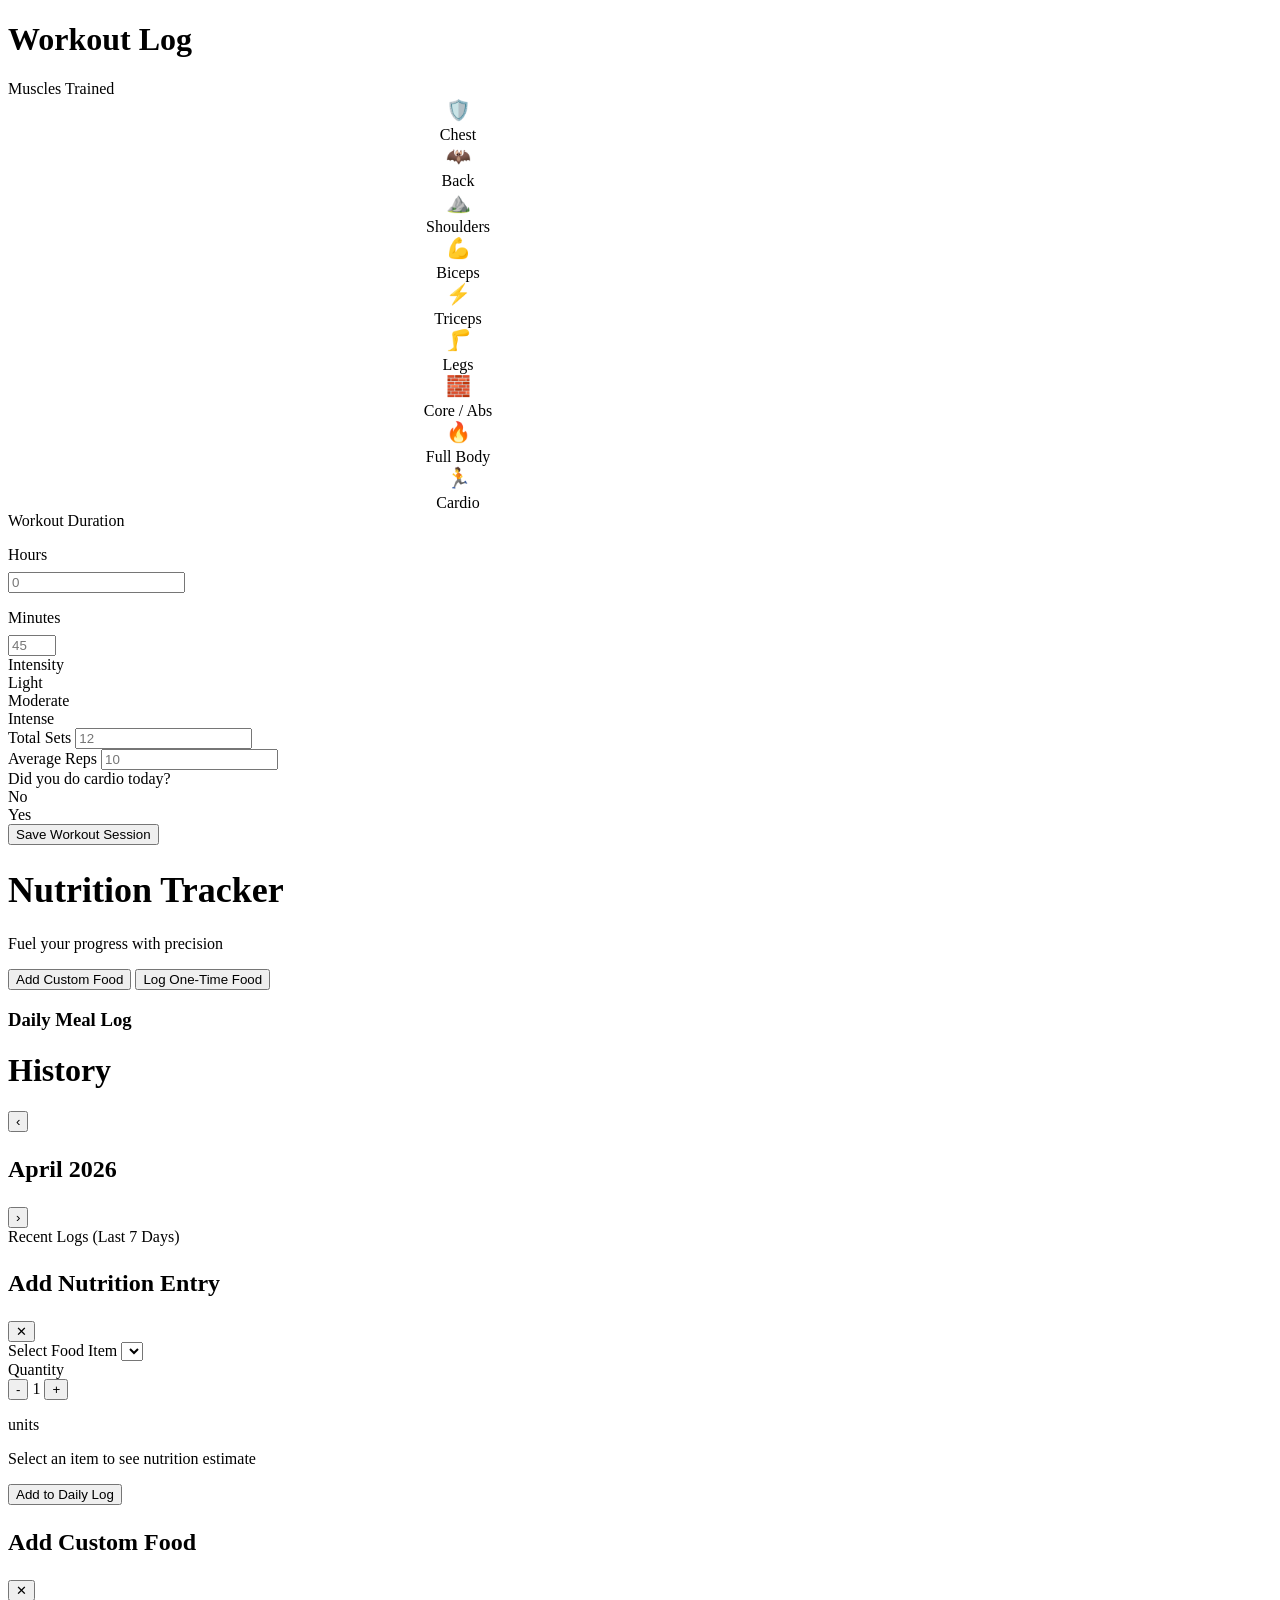
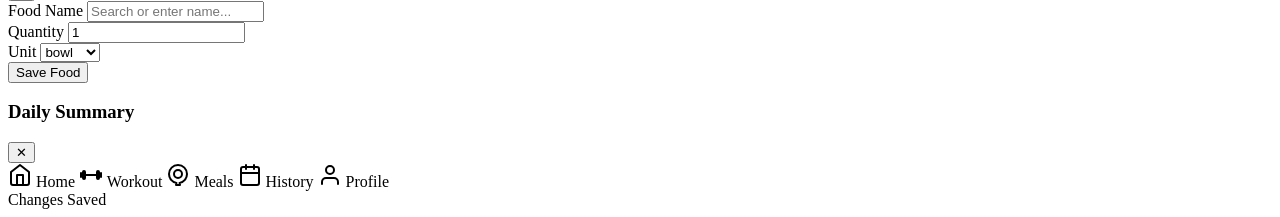
==== commit 57b96139: "Migrate backend from Flask/SQLite to Firebase" ====
--- a/templates/index.html
+++ b/templates/index.html
@@ -5,7 +5,7 @@
 <meta name="viewport" content="width=device-width, initial-scale=1.0"/>
 <title>Samatva — Fuel your work, balance your body</title>
 <meta name="description" content="Samatva: track workouts, optimize nutrition, and build healthier habits every day."/>
-<link rel="stylesheet" href="/static/css/samatva.css"/>
+<link rel="stylesheet" href="./static/css/samatva.css"/>
 </head>
 <body>
 
@@ -15,7 +15,7 @@
 <header id="main-header" style="display:none;">
   <div class="nav-container">
     <a href="#" class="logo-wrap" onclick="navTo('page-home')" style="display: flex; align-items: center; text-decoration: none;">
-      <img src="/static/assets/lotus_transparent.png" alt="Samatva Logo" style="height: 56px; width: auto; object-fit: contain; margin-right: 12px; filter: drop-shadow(0 0 12px rgba(255, 0, 128, 0.5));">
+      <img src="./static/assets/lotus_transparent.png" alt="Samatva Logo" style="height: 56px; width: auto; object-fit: contain; margin-right: 12px; filter: drop-shadow(0 0 12px rgba(255, 0, 128, 0.5));">
       <div class="flex-col" style="display: flex; flex-direction: column; justify-content: center;">
         <div class="brand-name" style="font-size: 22px; color: #fff; line-height: 1;">SAMATVA</div>
         <div class="tagline" style="font-size: 10px; color: #bbb; letter-spacing: 0.05em; font-weight: 700; text-transform: uppercase; margin-top: 4px;">Fuel your work, balance your body</div>
@@ -39,7 +39,7 @@
 
   <div class="hero-section" style="grid-template-columns: 1fr; text-align: center; display: flex; flex-direction: column; align-items: center; justify-content: center; min-height: 100vh;">
     <div class="hero-content" style="margin: 0 auto; display: flex; flex-direction: column; align-items: center;">
-      <img src="/static/assets/lotus_transparent.png" alt="Samatva Logo" onclick="location.reload()" style="height: 140px; width: auto; object-fit: contain; margin-bottom: 32px; filter: drop-shadow(0 0 40px rgba(255, 0, 128, 0.5)); cursor: pointer;">
+      <img src="./static/assets/lotus_transparent.png" alt="Samatva Logo" onclick="location.reload()" style="height: 140px; width: auto; object-fit: contain; margin-bottom: 32px; filter: drop-shadow(0 0 40px rgba(255, 0, 128, 0.5)); cursor: pointer;">
       <h1 class="brand-name" onclick="location.reload()" style="font-size: 56px; color: #fff; line-height: 1; margin-bottom: 16px; letter-spacing: 0.15em; cursor: pointer;">SAMATVA</h1>
       <h2 style="font-size: 24px; font-weight: 500; color: #fff; margin-bottom: 24px; letter-spacing: 0.05em; font-family: 'Plus Jakarta Sans', sans-serif;">Fuel your work, balance your body</h2>
       <p style="margin: 0 auto 48px; color: var(--text-sec); max-width: 600px; font-size: 18px;">Track workouts, optimize nutrition, and build healthier habits every day.</p>
@@ -655,6 +655,10 @@
 
 <div id="toast">Changes Saved</div>
 
-<script src="/static/js/samatva.js"></script>
+<script src="https://www.gstatic.com/firebasejs/10.9.0/firebase-app-compat.js"></script>
+<script src="https://www.gstatic.com/firebasejs/10.9.0/firebase-auth-compat.js"></script>
+<script src="https://www.gstatic.com/firebasejs/10.9.0/firebase-firestore-compat.js"></script>
+
+<script src="./static/js/samatva.js"></script>
 </body>
 </html>
